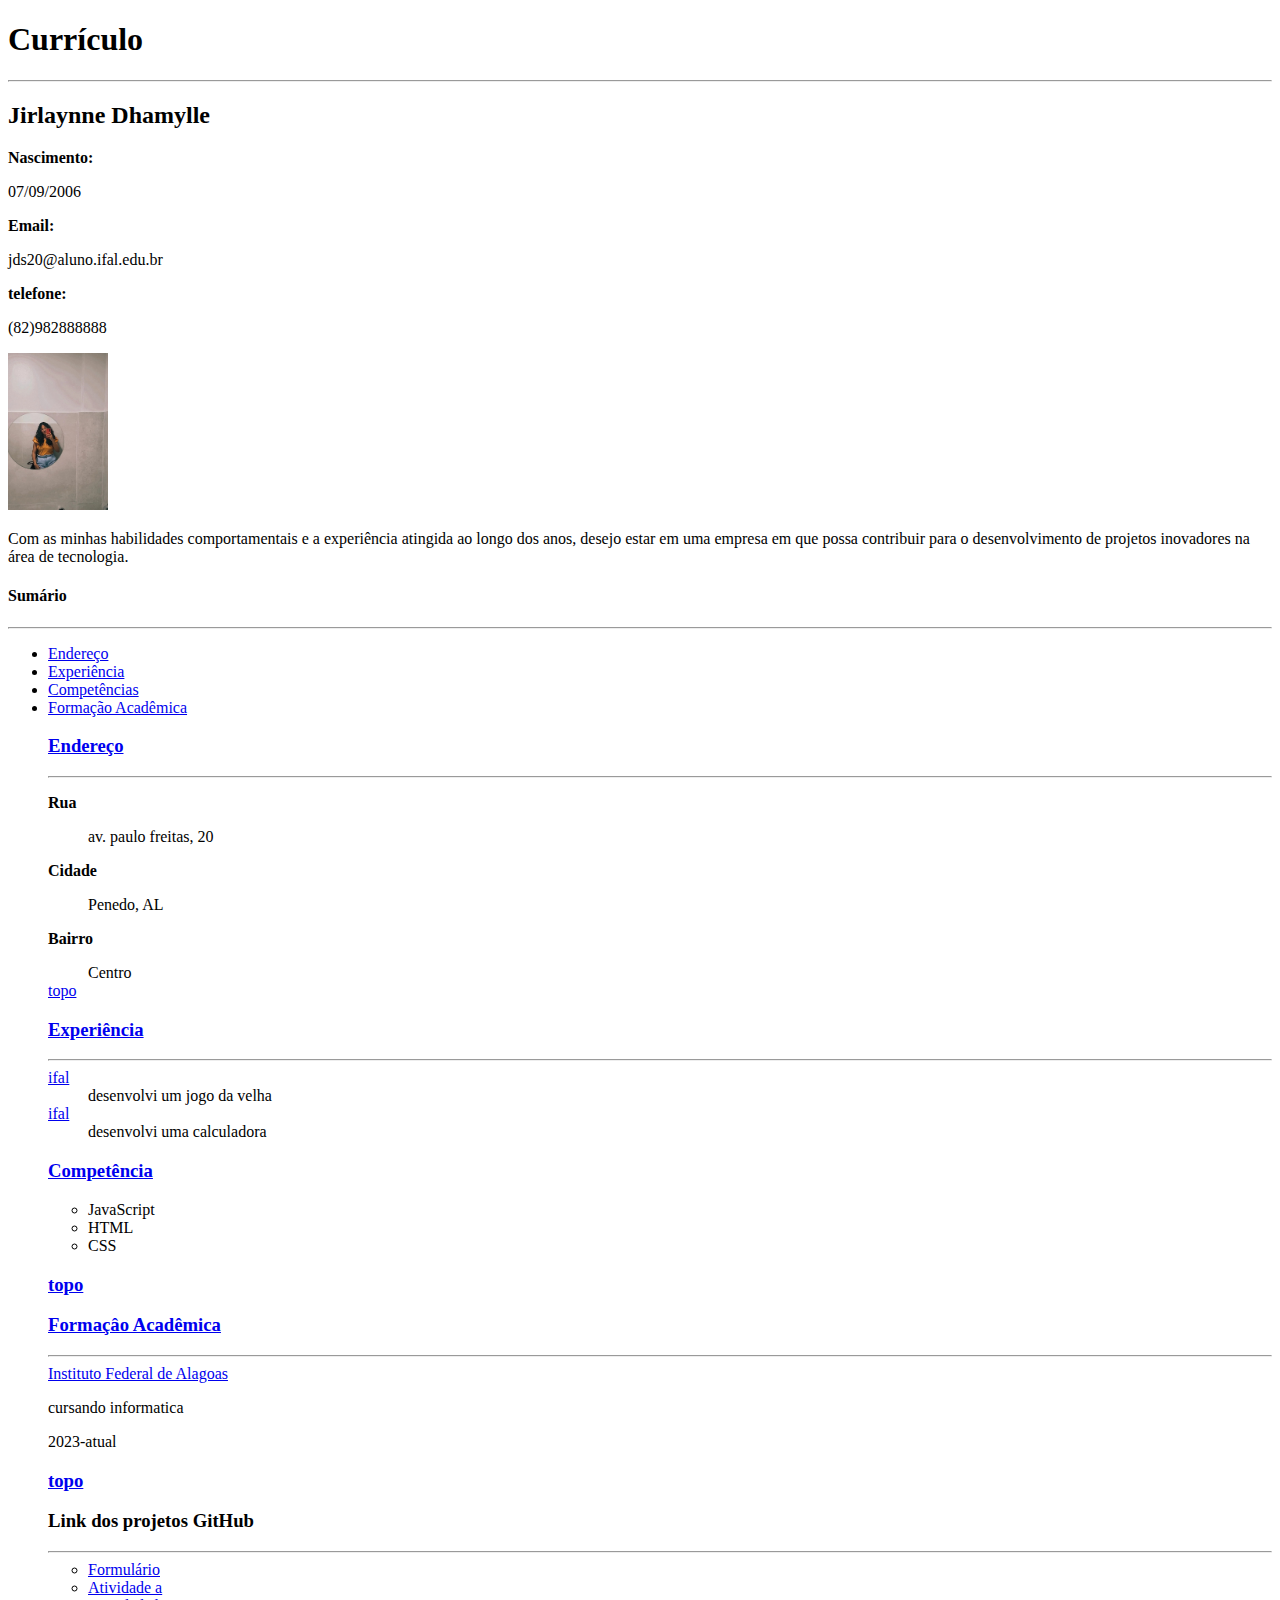
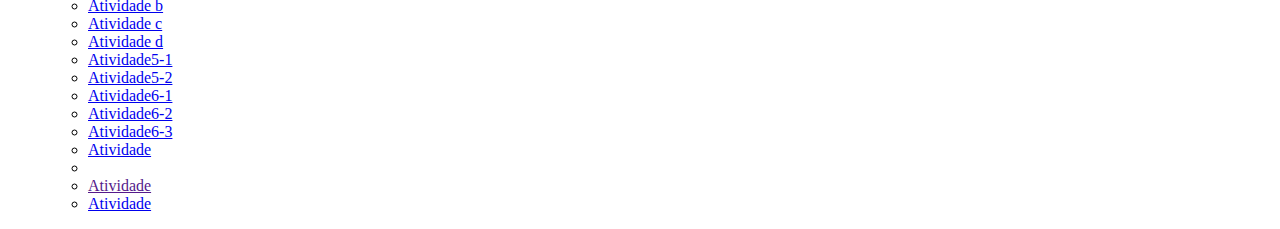
==== index.html @ 52f74941 "Update index.html" ====
<!DOCTYPE html>
<html>

<head>
</head>

<body>
  <h1>Currículo</h1>
  <hr>
  <h2>Jirlaynne Dhamylle</h2>
  <p><strong>Nascimento:</strong>
  </p>
  <p>07/09/2006</p>
  <p><strong>Email:</strong></p>
  <p>jds20@aluno.ifal.edu.br</p>
  <p><strong>telefone:</strong></p>
  <p>(82)982888888</p>
  <link rel="stylesheet" href="style.css">
  <img src="curriculo.jpg">
  <p>Com as minhas habilidades comportamentais e a experiência atingida ao longo dos anos, desejo estar em uma empresa
    em que possa contribuir para o desenvolvimento de projetos inovadores na área de tecnologia.</p>
  <h4>Sumário</h4>
  
  <hr>
  <ul>

    <li><a href="Endereço.html">Endereço</a></li>
    <li><a href="Experiência.html">Experiência</a></li>
    <li><a href="Competências.html">Competências</a></li>
    <li><a href="Formação Acadêmica.html">Formação Acadêmica</a></li>


    <a href="Endereço.html">
      <h3>Endereço</h3>
    </a>
    <hr>
    <p><strong>Rua</strong></p>
    <ol>av. paulo freitas, 20</ol>
    <p><strong>Cidade</strong></p>
    <ol>Penedo, AL</ol>
    <p><strong>Bairro</strong></p>
    <ol>Centro</ol>
    <a href="topo.html">topo</a>
    <a href="Experiências.html">
      <h3>Experiência</h3>
    </a>
    <hr>
    <a href=>
      <a href="ifal.html">ifal</a>
      <ol>desenvolvi um jogo da velha</ol>
      <a href="ifal.html">ifal</a>
      <ol>desenvolvi uma calculadora</ol>

      <a href="topo.html"></a>

      <a href="competencia.html">
        <h3>Competência</h3>
      </a>

      <ul>
        <li>JavaScript</li>
        <li>HTML</li>
        <li>CSS</li>
      </ul>

      <a href="topo.html">
        <h3>topo</h3>
      </a>
      <a href="Formaçâo Acadêmica.html">
        <h3>Formaçâo Acadêmica</h3>
      </a>
      <hr>
      <a href="http://www.ifal.edu.br">Instituto Federal de Alagoas</a>
      <p>cursando informatica</p>
      <p>2023-atual</p>
      <a href="topo.html">
        <h3>topo</h3>
      </a>

      <h3>Link dos projetos GitHub</h3>
      <hr>
      <ul>
        
        <li><a href="https://jirlaynnedhamylle.github.io/my-form/">Formulário</a></li>
        <li ><a href="https://jirlaynnedhamylle.github.io/atividade-a/">Atividade a</a></li>
        <li ><a href="https://jirlaynnedhamylle.github.io/atividade-b/">Atividade b</a></li>
        <li ><a href="https://jirlaynnedhamylle.github.io/atividade-c/">Atividade c</a></li>
        <li ><a href="https://jirlaynnedhamylle.github.io/atividade-d/">Atividade d</a></li>
        <li ><a href="https://jirlaynnedhamylle.github.io/atividade5-1/">Atividade5-1</a></li>
        <li ><a href="https://jirlaynnedhamylle.github.io/atividade5-2/">Atividade5-2</a></li>
        <li ><a href="https://jirlaynnedhamylle.github.io/atividade6-1/">Atividade6-1</a></li>
        <li ><a href="https://jirlaynnedhamylle.github.io/atividade6-2/">Atividade6-2</a></li>
        <li ><a href="https://jirlaynnedhamylle.github.io/atividade6-3/">Atividade6-3</a></li>
        <li ><a href="https://jirlaynnedhamylle.github.io/atividade-7-1-layoutgrid/">Atividade</a></li>
        <li ><a href="https://jirlaynnedhamylle.github.io/atividade-7-2-classificacao/"</a></li>
         <li ><a href="">Atividade</a></li>
        <li ><a href="https://jirlaynnedhamylle.github.io/atividade-7-4-grid/">Atividade</a></li>


        
      </ul>
</body>

</html>
---- style.css ----
img {
   width: 100px;
}
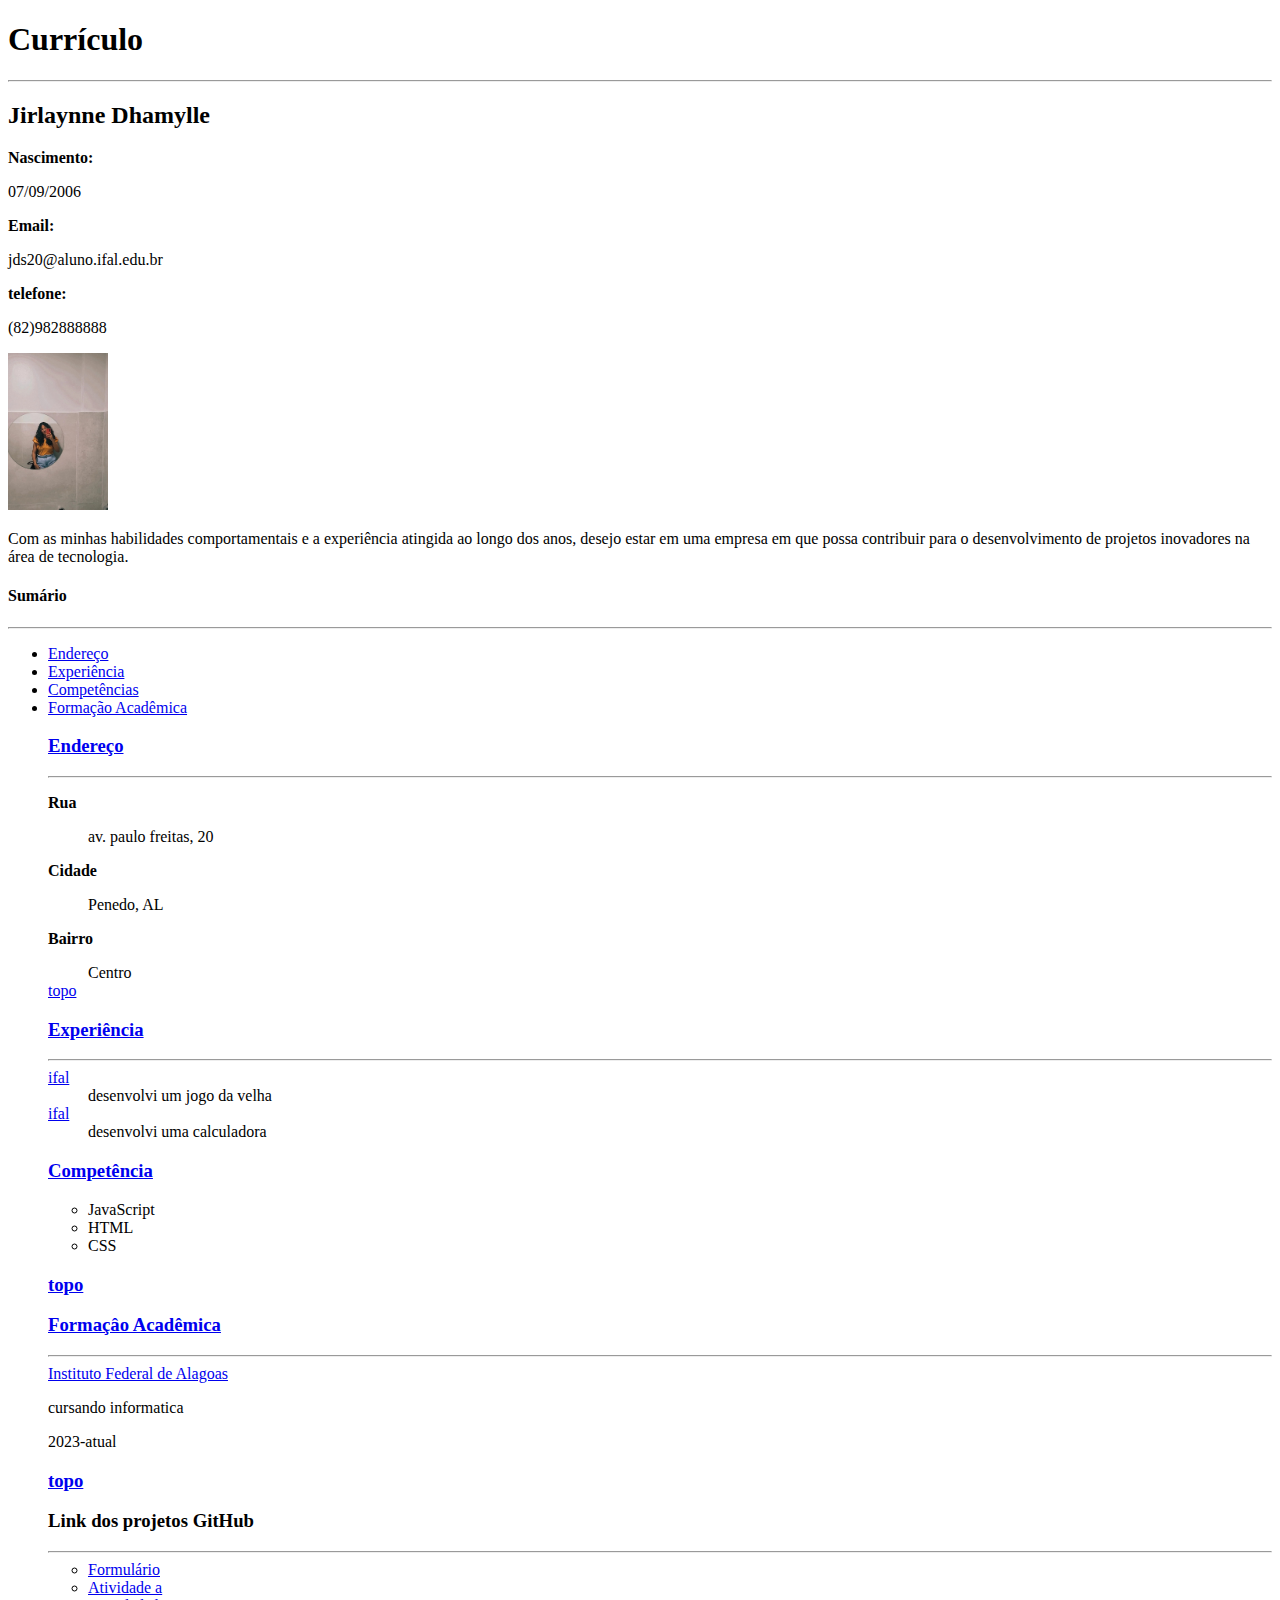
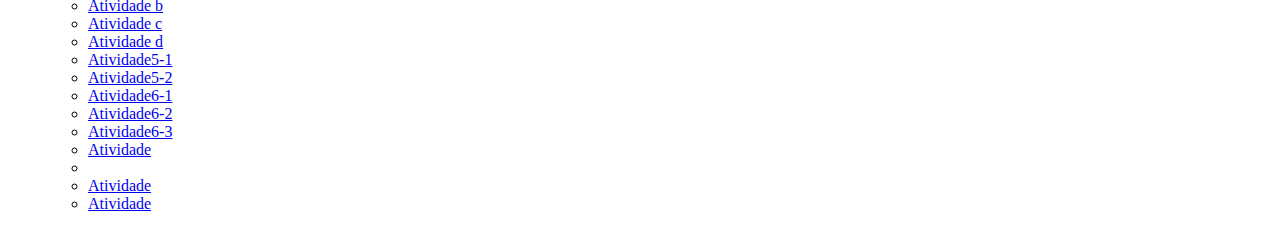
==== commit 5509ddb3: "Update index.html" ====
--- a/index.html
+++ b/index.html
@@ -93,7 +93,7 @@
         <li ><a href="https://jirlaynnedhamylle.github.io/atividade6-3/">Atividade6-3</a></li>
         <li ><a href="https://jirlaynnedhamylle.github.io/atividade-7-1-layoutgrid/">Atividade</a></li>
         <li ><a href="https://jirlaynnedhamylle.github.io/atividade-7-2-classificacao/"</a></li>
-         <li ><a href="">Atividade</a></li>
+         <li ><a href="https://jirlaynnedhamylle.github.io/atividade-7-3-portifolio/">Atividade</a></li>
         <li ><a href="https://jirlaynnedhamylle.github.io/atividade-7-4-grid/">Atividade</a></li>
 
 
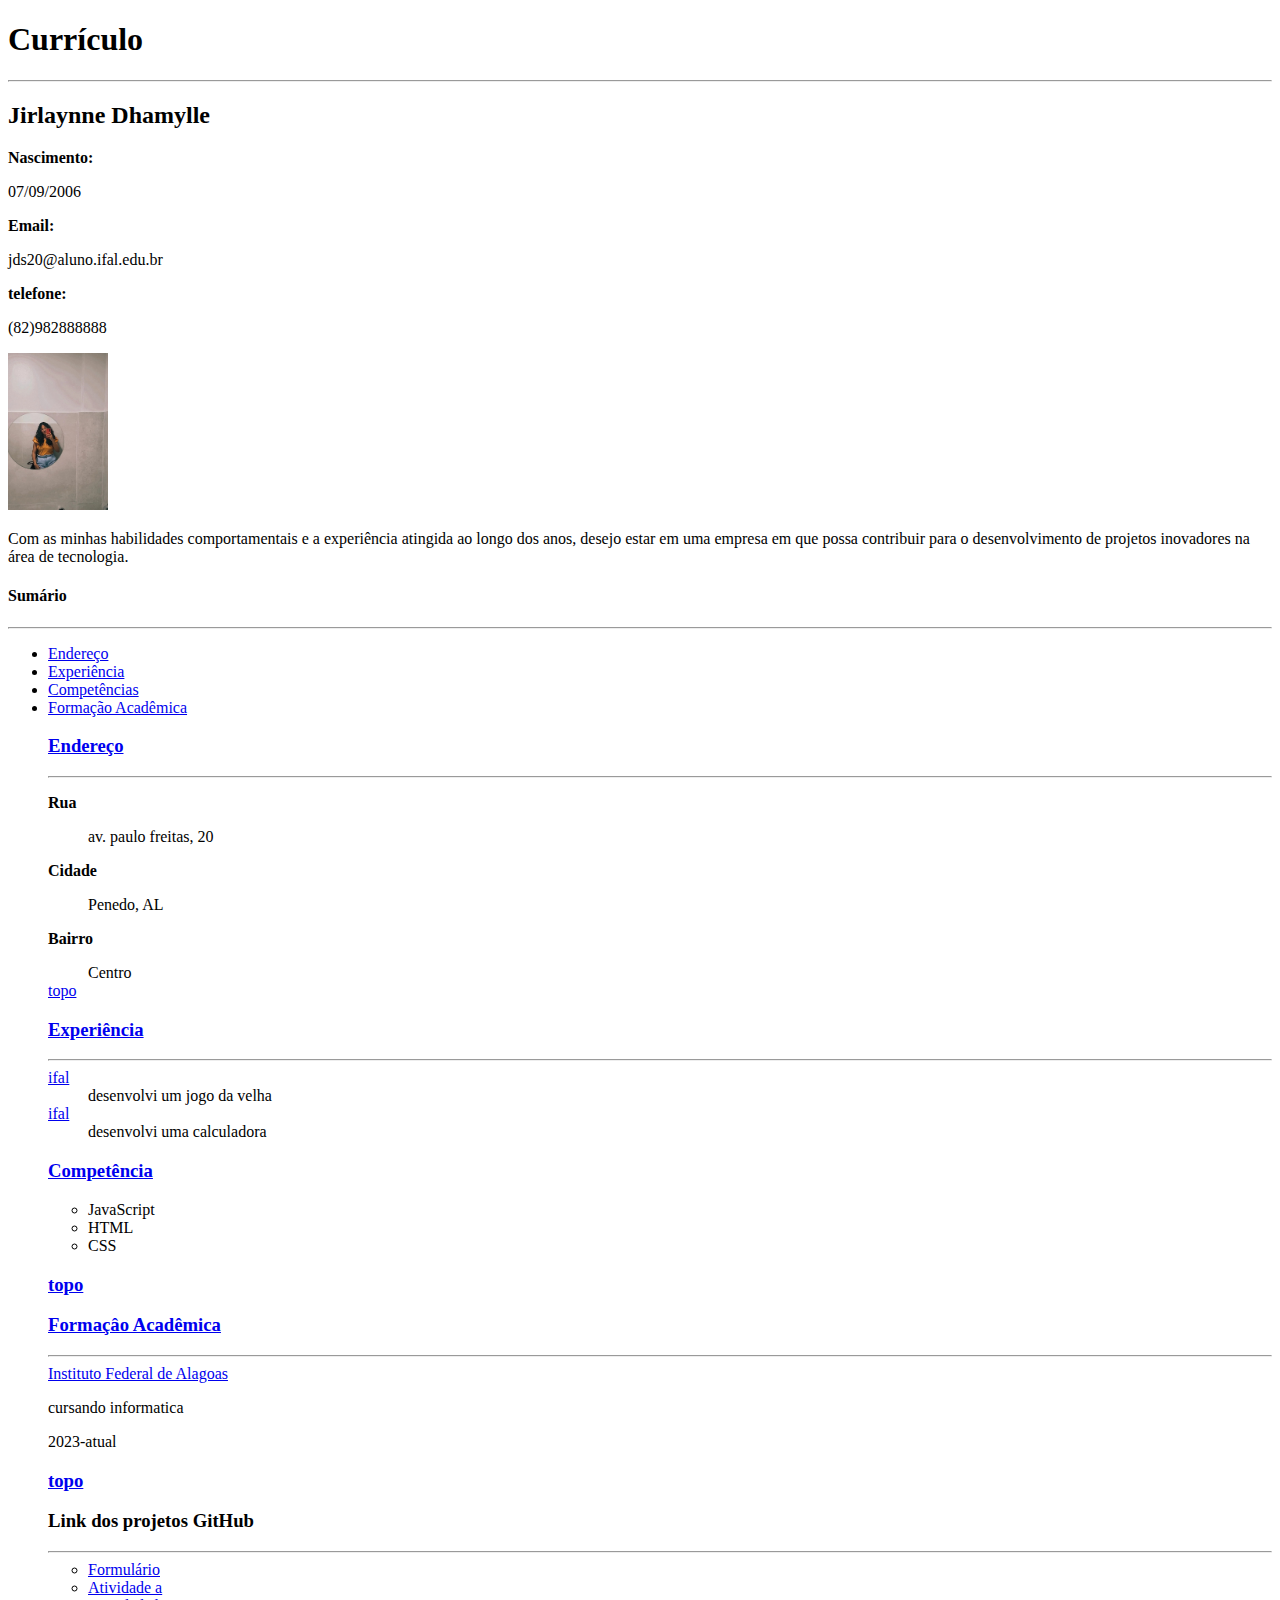
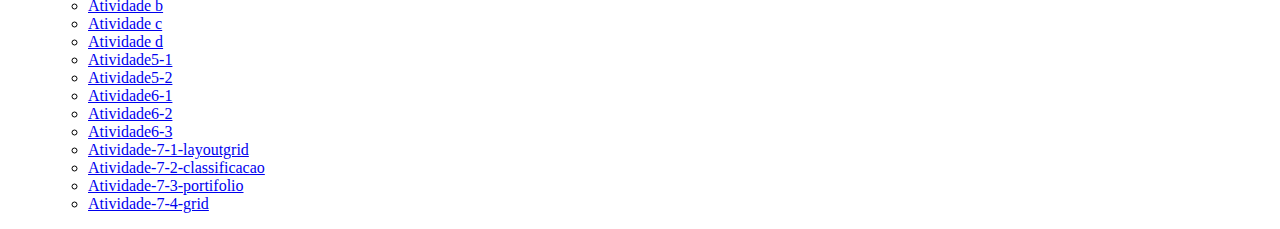
==== commit 4ce2d62f: "Update index.html" ====
--- a/index.html
+++ b/index.html
@@ -91,10 +91,10 @@
         <li ><a href="https://jirlaynnedhamylle.github.io/atividade6-1/">Atividade6-1</a></li>
         <li ><a href="https://jirlaynnedhamylle.github.io/atividade6-2/">Atividade6-2</a></li>
         <li ><a href="https://jirlaynnedhamylle.github.io/atividade6-3/">Atividade6-3</a></li>
-        <li ><a href="https://jirlaynnedhamylle.github.io/atividade-7-1-layoutgrid/">Atividade</a></li>
-        <li ><a href="https://jirlaynnedhamylle.github.io/atividade-7-2-classificacao/"</a></li>
-         <li ><a href="https://jirlaynnedhamylle.github.io/atividade-7-3-portifolio/">Atividade</a></li>
-        <li ><a href="https://jirlaynnedhamylle.github.io/atividade-7-4-grid/">Atividade</a></li>
+        <li ><a href="https://jirlaynnedhamylle.github.io/atividade-7-1-layoutgrid/">Atividade-7-1-layoutgrid</a></li>
+        <li ><a href="https://jirlaynnedhamylle.github.io/atividade-7-2-classificacao/">Atividade-7-2-classificacao</a></li>
+         <li ><a href="https://jirlaynnedhamylle.github.io/atividade-7-3-portifolio/">Atividade-7-3-portifolio</a></li>
+        <li ><a href="https://jirlaynnedhamylle.github.io/atividade-7-4-grid/">Atividade-7-4-grid</a></li>
 
 
         
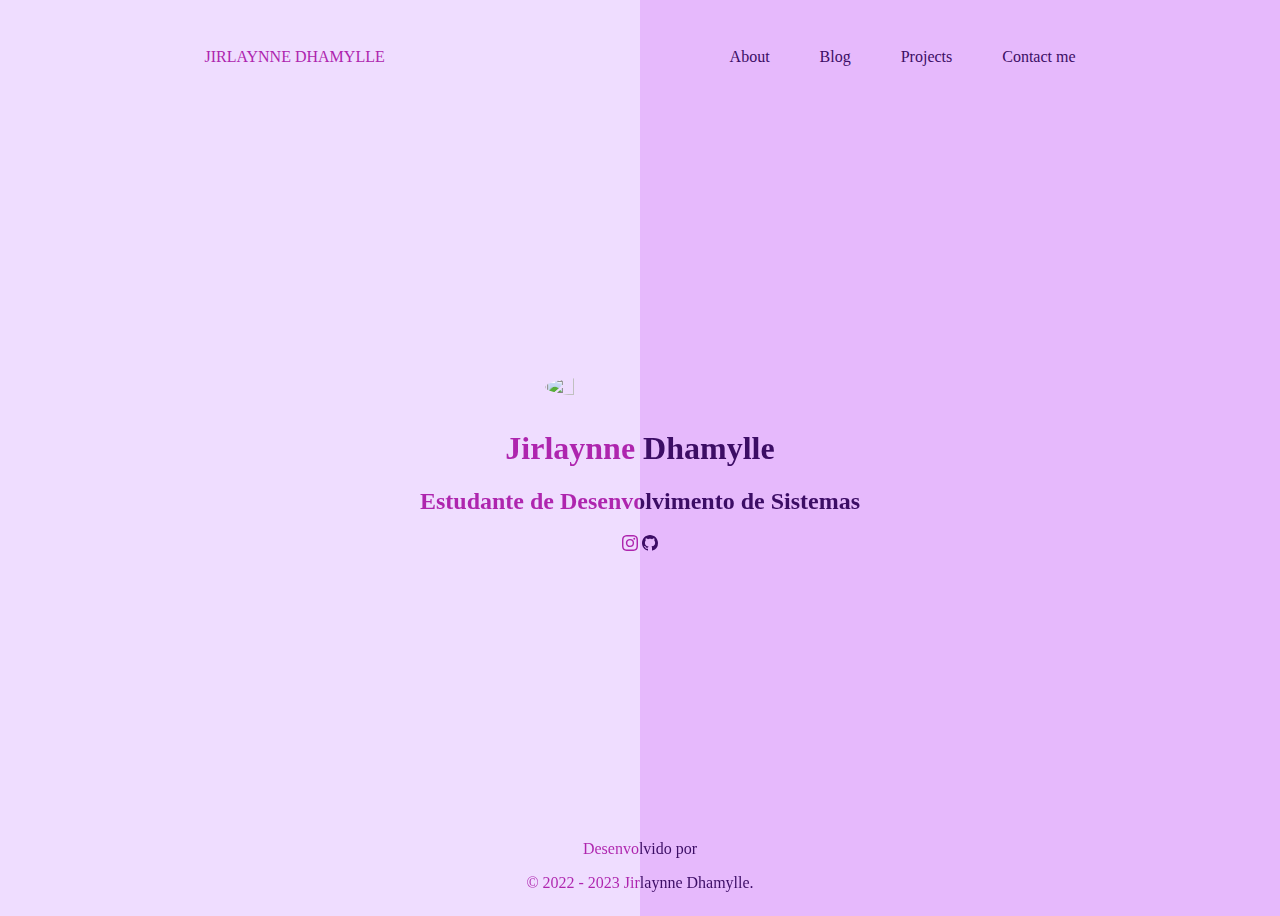
==== commit 41fe6fc2: "index.html" ====
--- a/index.html
+++ b/index.html
@@ -1,104 +1,54 @@
 <!DOCTYPE html>
-<html>
+<html lang="en">
 
 <head>
+    <meta charset="UTF-8">
+    <meta http-equiv="X-UA-Compatible" content="IE=edge">
+    <meta name="viewport" content="width=device-width, initial-scale=1.0">
+    <title>Portifolio</title>
+    <link rel="stylesheet" href="style.css">
 </head>
 
 <body>
-  <h1>Currículo</h1>
-  <hr>
-  <h2>Jirlaynne Dhamylle</h2>
-  <p><strong>Nascimento:</strong>
-  </p>
-  <p>07/09/2006</p>
-  <p><strong>Email:</strong></p>
-  <p>jds20@aluno.ifal.edu.br</p>
-  <p><strong>telefone:</strong></p>
-  <p>(82)982888888</p>
-  <link rel="stylesheet" href="style.css">
-  <img src="curriculo.jpg">
-  <p>Com as minhas habilidades comportamentais e a experiência atingida ao longo dos anos, desejo estar em uma empresa
-    em que possa contribuir para o desenvolvimento de projetos inovadores na área de tecnologia.</p>
-  <h4>Sumário</h4>
-  
-  <hr>
-  <ul>
+    <header class="header-container">
+        <p>JIRLAYNNE DHAMYLLE</p>
+        <nav class="link">
+            <a href="./about.html">About</a>
+            <a href="./blog.html">Blog</a>
+            <a href="https://github.com/jirlaynnedhamylle" target="_blank">Projects</a>
+            <a href="https://api.whatsapp.com/send?phone=558287646762&text=Ol%C3%A1,%20Gi!%20Vim%20atrav%C3%A9s%20do%20trabalho%20que%20voc%C3%AA%20fez.%20" target="_blank">Contact me</a>
+        </nav>
+    </header>
+    <main>
+        <section class="img">
+            <img src="img2.jpg">
+        </section>
 
-    <li><a href="Endereço.html">Endereço</a></li>
-    <li><a href="Experiência.html">Experiência</a></li>
-    <li><a href="Competências.html">Competências</a></li>
-    <li><a href="Formação Acadêmica.html">Formação Acadêmica</a></li>
-
-
-    <a href="Endereço.html">
-      <h3>Endereço</h3>
-    </a>
-    <hr>
-    <p><strong>Rua</strong></p>
-    <ol>av. paulo freitas, 20</ol>
-    <p><strong>Cidade</strong></p>
-    <ol>Penedo, AL</ol>
-    <p><strong>Bairro</strong></p>
-    <ol>Centro</ol>
-    <a href="topo.html">topo</a>
-    <a href="Experiências.html">
-      <h3>Experiência</h3>
-    </a>
-    <hr>
-    <a href=>
-      <a href="ifal.html">ifal</a>
-      <ol>desenvolvi um jogo da velha</ol>
-      <a href="ifal.html">ifal</a>
-      <ol>desenvolvi uma calculadora</ol>
-
-      <a href="topo.html"></a>
-
-      <a href="competencia.html">
-        <h3>Competência</h3>
-      </a>
-
-      <ul>
-        <li>JavaScript</li>
-        <li>HTML</li>
-        <li>CSS</li>
-      </ul>
-
-      <a href="topo.html">
-        <h3>topo</h3>
-      </a>
-      <a href="Formaçâo Acadêmica.html">
-        <h3>Formaçâo Acadêmica</h3>
-      </a>
-      <hr>
-      <a href="http://www.ifal.edu.br">Instituto Federal de Alagoas</a>
-      <p>cursando informatica</p>
-      <p>2023-atual</p>
-      <a href="topo.html">
-        <h3>topo</h3>
-      </a>
-
-      <h3>Link dos projetos GitHub</h3>
-      <hr>
-      <ul>
-        
-        <li><a href="https://jirlaynnedhamylle.github.io/my-form/">Formulário</a></li>
-        <li ><a href="https://jirlaynnedhamylle.github.io/atividade-a/">Atividade a</a></li>
-        <li ><a href="https://jirlaynnedhamylle.github.io/atividade-b/">Atividade b</a></li>
-        <li ><a href="https://jirlaynnedhamylle.github.io/atividade-c/">Atividade c</a></li>
-        <li ><a href="https://jirlaynnedhamylle.github.io/atividade-d/">Atividade d</a></li>
-        <li ><a href="https://jirlaynnedhamylle.github.io/atividade5-1/">Atividade5-1</a></li>
-        <li ><a href="https://jirlaynnedhamylle.github.io/atividade5-2/">Atividade5-2</a></li>
-        <li ><a href="https://jirlaynnedhamylle.github.io/atividade6-1/">Atividade6-1</a></li>
-        <li ><a href="https://jirlaynnedhamylle.github.io/atividade6-2/">Atividade6-2</a></li>
-        <li ><a href="https://jirlaynnedhamylle.github.io/atividade6-3/">Atividade6-3</a></li>
-        <li ><a href="https://jirlaynnedhamylle.github.io/atividade-7-1-layoutgrid/">Atividade-7-1-layoutgrid</a></li>
-        <li ><a href="https://jirlaynnedhamylle.github.io/atividade-7-2-classificacao/">Atividade-7-2-classificacao</a></li>
-         <li ><a href="https://jirlaynnedhamylle.github.io/atividade-7-3-portifolio/">Atividade-7-3-portifolio</a></li>
-        <li ><a href="https://jirlaynnedhamylle.github.io/atividade-7-4-grid/">Atividade-7-4-grid</a></li>
-
-
-        
-      </ul>
+        <section class="information">
+            <h1 class="title-information">Jirlaynne Dhamylle</h1>
+            <h2> Estudante de Desenvolvimento de Sistemas</h2>
+            <div class="information-info">
+                <a href="https://instagram.com/jirlaynne__dhamylle?utm_source=qr&igshid=MzNlNGNkZWQ4Mg==" target="_blank" rel="noopener noreferrer">
+                    <svg xmlns="http://www.w3.org/2000/svg" width="16" height="16" fill="#ae25ae"
+                        class="bi bi-instagram" viewBox="0 0 16 16">
+                        <path
+                            d="M8 0C5.829 0 5.556.01 4.703.048 3.85.088 3.269.222 2.76.42a3.917 3.917 0 0 0-1.417.923A3.927 3.927 0 0 0 .42 2.76C.222 3.268.087 3.85.048 4.7.01 5.555 0 5.827 0 8.001c0 2.172.01 2.444.048 3.297.04.852.174 1.433.372 1.942.205.526.478.972.923 1.417.444.445.89.719 1.416.923.51.198 1.09.333 1.942.372C5.555 15.99 5.827 16 8 16s2.444-.01 3.298-.048c.851-.04 1.434-.174 1.943-.372a3.916 3.916 0 0 0 1.416-.923c.445-.445.718-.891.923-1.417.197-.509.332-1.09.372-1.942C15.99 10.445 16 10.173 16 8s-.01-2.445-.048-3.299c-.04-.851-.175-1.433-.372-1.941a3.926 3.926 0 0 0-.923-1.417A3.911 3.911 0 0 0 13.24.42c-.51-.198-1.092-.333-1.943-.372C10.443.01 10.172 0 7.998 0h.003zm-.717 1.442h.718c2.136 0 2.389.007 3.232.046.78.035 1.204.166 1.486.275.373.145.64.319.92.599.28.28.453.546.598.92.11.281.24.705.275 1.485.039.843.047 1.096.047 3.231s-.008 2.389-.047 3.232c-.035.78-.166 1.203-.275 1.485a2.47 2.47 0 0 1-.599.919c-.28.28-.546.453-.92.598-.28.11-.704.24-1.485.276-.843.038-1.096.047-3.232.047s-2.39-.009-3.233-.047c-.78-.036-1.203-.166-1.485-.276a2.478 2.478 0 0 1-.92-.598 2.48 2.48 0 0 1-.6-.92c-.109-.281-.24-.705-.275-1.485-.038-.843-.046-1.096-.046-3.233 0-2.136.008-2.388.046-3.231.036-.78.166-1.204.276-1.486.145-.373.319-.64.599-.92.28-.28.546-.453.92-.598.282-.11.705-.24 1.485-.276.738-.034 1.024-.044 2.515-.045v.002zm4.988 1.328a.96.96 0 1 0 0 1.92.96.96 0 0 0 0-1.92zm-4.27 1.122a4.109 4.109 0 1 0 0 8.217 4.109 4.109 0 0 0 0-8.217zm0 1.441a2.667 2.667 0 1 1 0 5.334 2.667 2.667 0 0 1 0-5.334z" />
+                    </svg>
+                </a>
+                <a href="https://github.com/jirlaynnedhamylle" target="_blank" rel="noopener noreferrer">
+                    <svg xmlns="http://www.w3.org/2000/svg" width="16" height="16" fill="#3c0d65" class="bi bi-github"
+                        viewBox="0 0 16 16">
+                        <path
+                            d="M8 0C3.58 0 0 3.58 0 8c0 3.54 2.29 6.53 5.47 7.59.4.07.55-.17.55-.38 0-.19-.01-.82-.01-1.49-2.01.37-2.53-.49-2.69-.94-.09-.23-.48-.94-.82-1.13-.28-.15-.68-.52-.01-.53.63-.01 1.08.58 1.23.82.72 1.21 1.87.87 2.33.66.07-.52.28-.87.51-1.07-1.78-.2-3.64-.89-3.64-3.95 0-.87.31-1.59.82-2.15-.08-.2-.36-1.02.08-2.12 0 0 .67-.21 2.2.82.64-.18 1.32-.27 2-.27.68 0 1.36.09 2 .27 1.53-1.04 2.2-.82 2.2-.82.44 1.1.16 1.92.08 2.12.51.56.82 1.27.82 2.15 0 3.07-1.87 3.75-3.65 3.95.29.25.54.73.54 1.48 0 1.07-.01 1.93-.01 2.2 0 .21.15.46.55.38A8.012 8.012 0 0 0 16 8c0-4.42-3.58-8-8-8z" />
+                    </svg>
+                </a>
+            </div>
+        </section>
+    </main>
+    <footer>
+        <p>Desenvolvido por</p>
+        <p> &copy; 2022 - 2023 Jirlaynne Dhamylle.</p>
+    </footer>
 </body>
 
 </html>
--- a/style.css
+++ b/style.css
@@ -1,3 +1,86 @@
-img {
-   width: 100px;
-}+
+
+body{
+    background: linear-gradient(to right, rgb(239, 221, 255) 50%, rgb(230, 185, 252) 50% );
+    height: 100vh;
+    display: flex;
+    flex-direction: column;
+    justify-content: space-between;
+}
+
+header{
+    text-align: center;
+
+}
+
+.header-container{
+    display: flex;
+    flex-direction: row;
+    align-items: center;
+    justify-content: space-around;
+    padding: 24px;
+}
+
+.header-container p {
+    color: #ae25ae;
+}
+
+.title-information {
+    gap: 0.5rem;
+    background: linear-gradient(to right, #ae25ae 50%, #3c0d65 50% );
+    background-clip: text;
+    -webkit-background-clip: text;
+    -moz-background-clip: text;
+    color: transparent;
+}
+
+.information h2 {
+    gap: 0.5rem;
+    background: linear-gradient(to right, #ae25ae 50%, #3c0d65 50% );
+    background-clip: text;
+    -webkit-background-clip: text;
+    -moz-background-clip: text;
+    color: transparent;
+}
+
+.link{
+    display: flex;
+    gap:50px
+}
+
+.link a{
+    text-decoration: none;
+    color: #3c0d65 ;
+}
+
+img{
+    height: 15%;
+    width: 15%;
+    border-radius: 100%;
+}
+
+.img{
+    display: flex;
+    flex-direction: row;
+    align-items: center;
+    justify-content: space-around;
+    padding-bottom: 10px;
+}
+
+.information{
+    text-align: center;
+
+}
+
+.information-info a {
+    text-decoration: none;
+}
+
+footer p{
+    text-align: center;
+    background: linear-gradient(to right, #ae25ae 50%, #3c0d65 50% );
+    background-clip: text;
+    -webkit-background-clip: text;
+    -moz-background-clip: text;
+    color: transparent;
+}
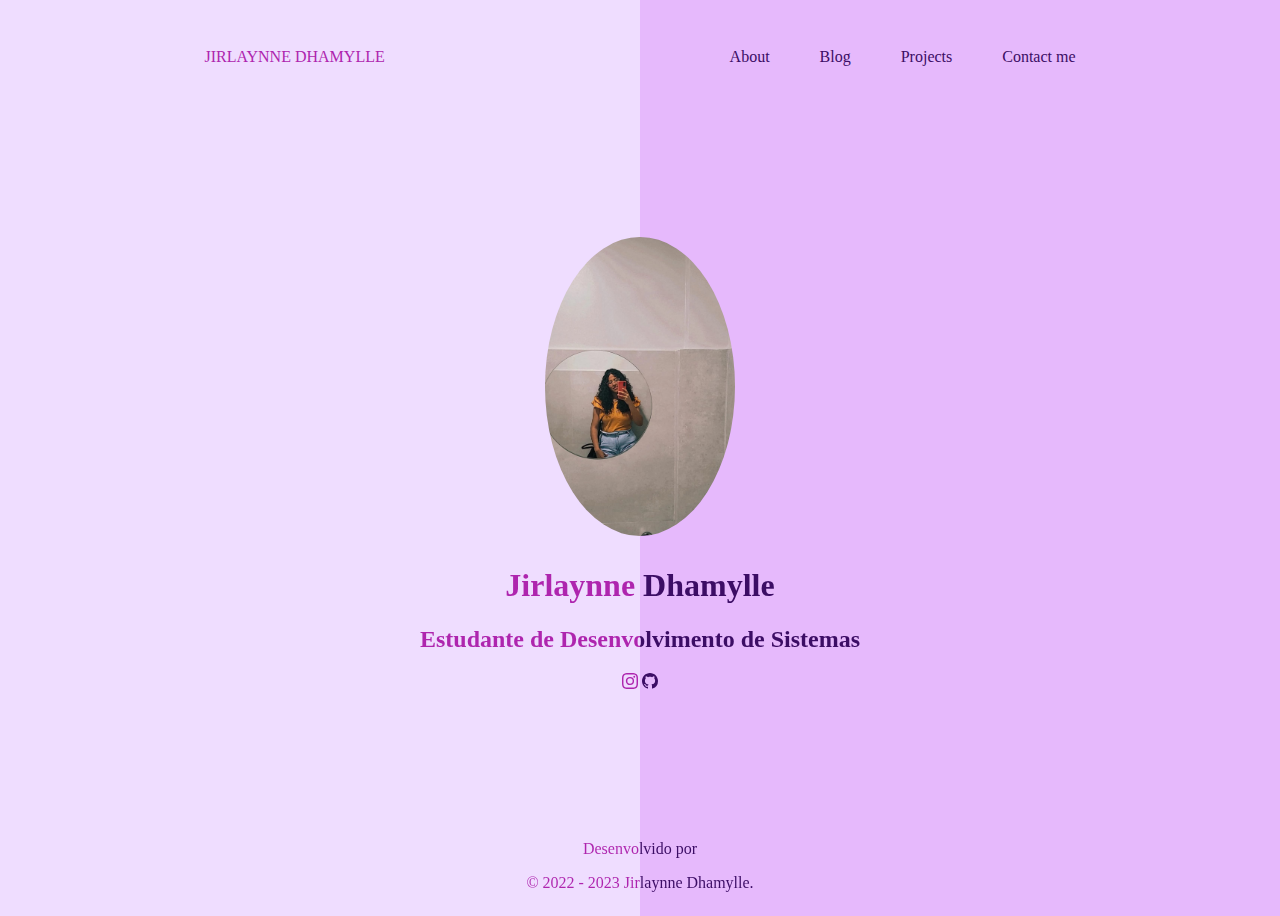
==== commit c1d4d89c: "Update index.html" ====
--- a/index.html
+++ b/index.html
@@ -21,7 +21,7 @@
     </header>
     <main>
         <section class="img">
-            <img src="img2.jpg">
+            <img src="curriculo.jpg">
         </section>
 
         <section class="information">
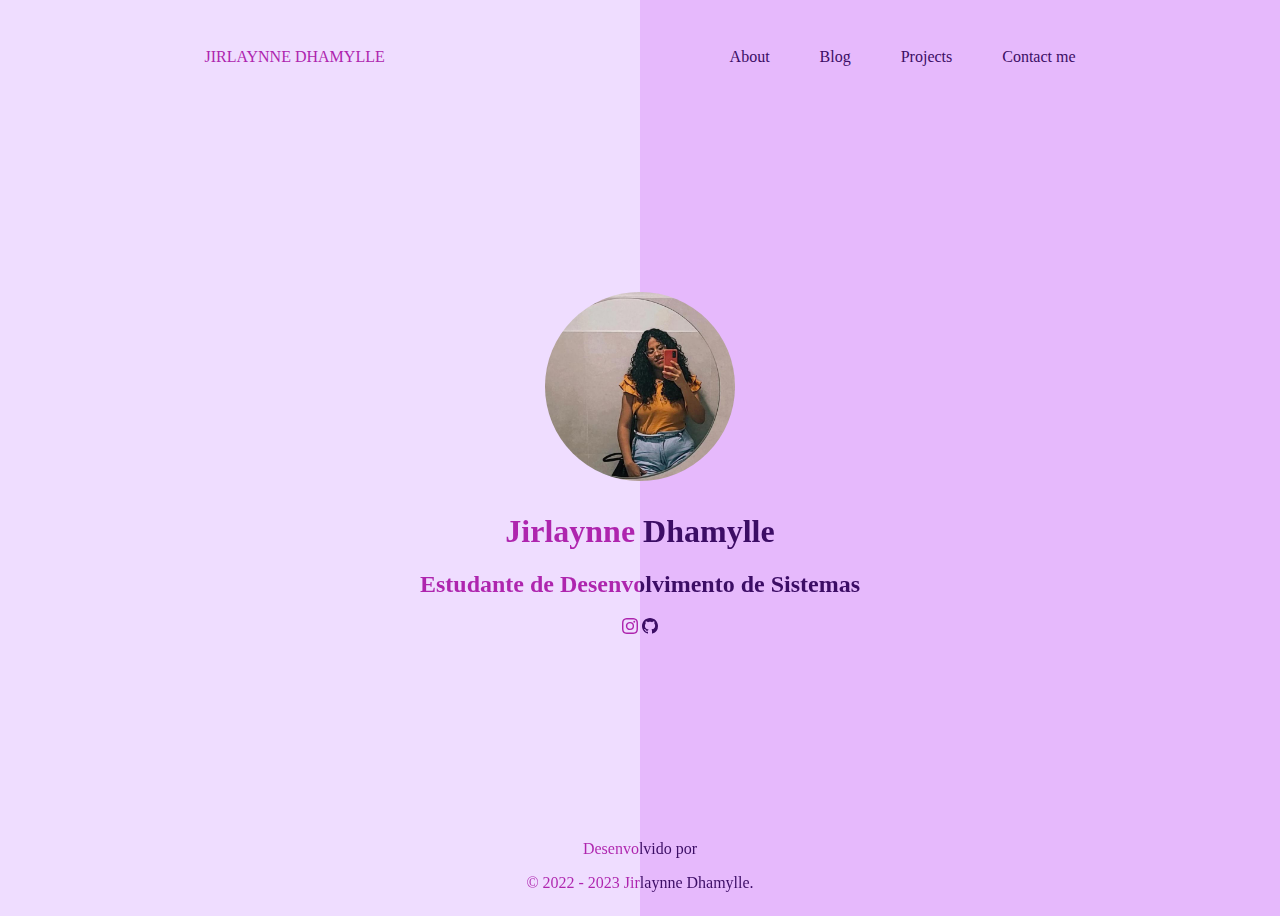
==== commit d1a8cb05: "Update index.html" ====
--- a/index.html
+++ b/index.html
@@ -21,7 +21,7 @@
     </header>
     <main>
         <section class="img">
-            <img src="curriculo.jpg">
+            <img src="img2.jpg">
         </section>
 
         <section class="information">
